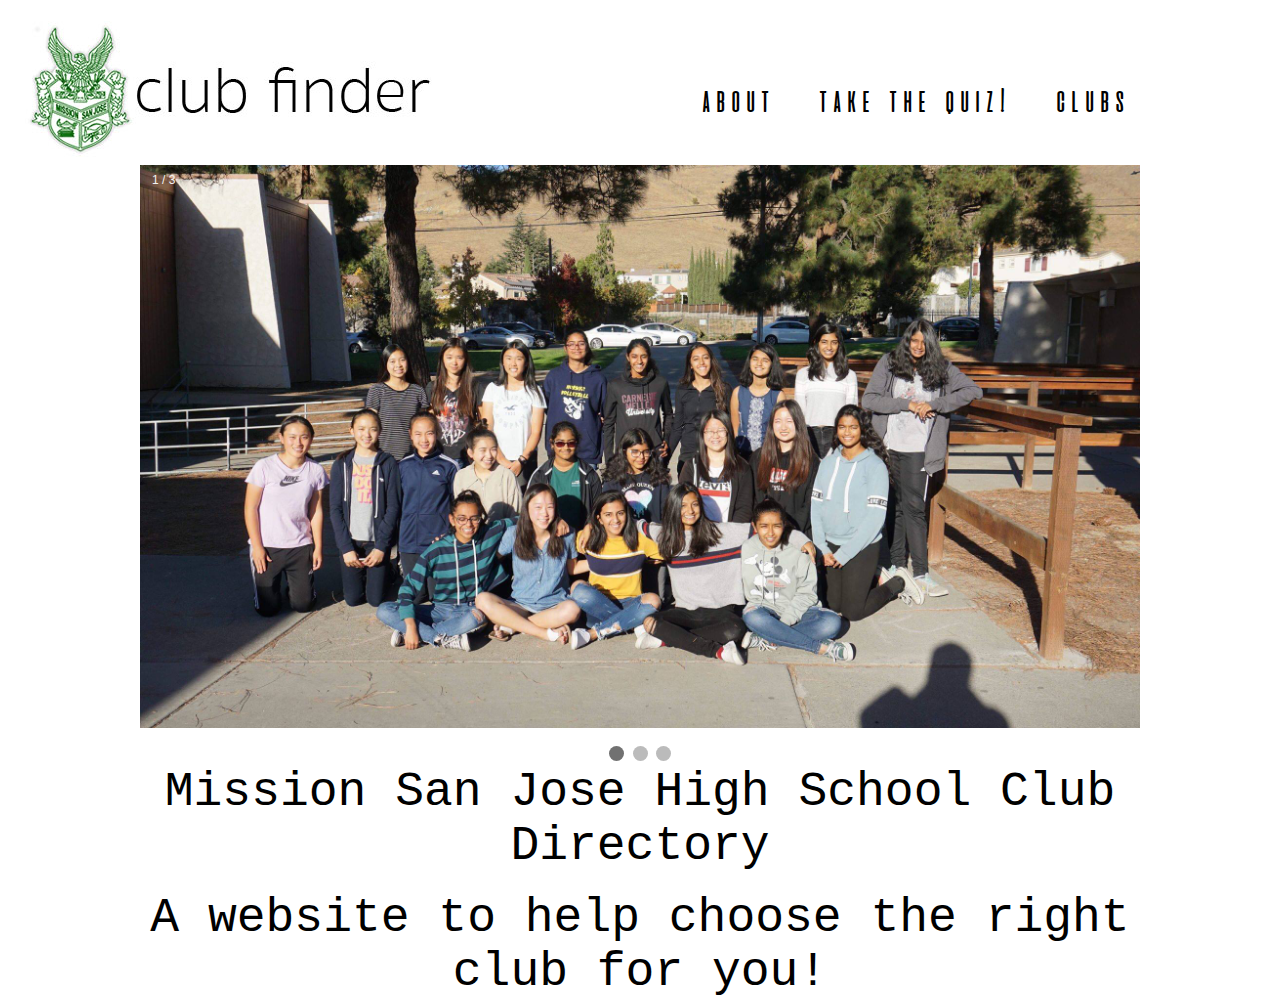
==== about.html @ 4b56bc1f "Update about.html" ====
<!DOCTYPE html>
<html>
<head>
    <link rel="stylesheet" href="index.css" type = "text/css">
    <script src="index.js"></script>
    <title>Club Finder</title>
		 <meta charset="UTF-8">
    <meta name="viewport" content="width=device-width, initial-scale=1">
<div id="nav">
			<ul>
        <li><a href="about.html">about</a></li>
        <li><a href="quiz.html">take the quiz!</a></li>
	<li><a href="clubs.html">clubs</a></li>
			</ul>
		</div>
    <div id="logo">
      <a href="index.html"><img src="mission-hs.jpg" alt="logo"/></a>
		<!--	<h1>Club Finder</h1>
      <h5>A website to help you choose the right club for you!</h5>-->
		</div>
</head>

<!-- 	create automatic slideshow -->
<body>
<head>	
	<meta name="viewport" content="width=device-width, initial-scale=1">
      	<style>
      * {box-sizing: border-box;}
      body {font-family: Verdana, sans-serif;}
      .mySlides {display: none;}
      img {vertical-align: middle;}

      /* Slideshow container */
      .slideshow-container {
      max-width: 1000px;
      position: relative;
      margin: auto;
      }

      /* Caption text */
      .text {
      color: #f2f2f2;
      font-size: 15px;
      padding: 8px 12px;
      position: absolute;
      bottom: 8px;
      width: 100%;
      text-align: center;
      }

    /* Number text (1/3 etc) */
    .numbertext {
    color: #f2f2f2;
    font-size: 12px;
    padding: 8px 12px;
    position: absolute;
    top: 0;
    }

    /* The dots/bullets/indicators */
    .dot {
    height: 15px;
    width: 15px;
    margin: 0 2px;
    background-color: #bbb;
    border-radius: 50%;
    display: inline-block;
    transition: background-color 0.6s ease;
    }

    .active {
    background-color: #717171;
    }

    /* Fading animation */
    .fade {
    -webkit-animation-name: fade;
    -webkit-animation-duration: 1.5s;
    animation-name: fade;
    animation-duration: 1.5s;
    }

    @-webkit-keyframes fade {
    from {opacity: .4}
    to {opacity: 1}
    }

    @keyframes fade {
    from {opacity: .4}
    to {opacity: 1}
    }

    /* On smaller screens, decrease text size */
    @media only screen and (max-width: 300px) {
    .text {font-size: 11px}
  }
  </style>
</head>
<body>

<div class="slideshow-container">

<div class="mySlides fade">
  <div class="numbertext">1 / 3</div>
  <img src="gwc.jpg" style="width:100%">
<!--   <div class="text">Girls Who Code</div> -->
</div>

<div class="mySlides fade">
  <div class="numbertext">2 / 3</div>
  <img src="msjdeca.jpg" style="width:100%">
<!--   <div class="text">DECA</div> -->
</div>

<div class="mySlides fade">
  <div class="numbertext">3 / 3</div>
  <img src="keyclub.jpg" style="width:100%">
<!--   <div class="text">Key Club</div> -->
</div>

<br>

<div style="text-align:center">
  <span class="dot"></span>
  <span class="dot"></span>
  <span class="dot"></span>
</div>
	
<script>
var slideIndex = 0;
showSlides();

function showSlides() {
  var i;
  var slides = document.getElementsByClassName("mySlides");
  var dots = document.getElementsByClassName("dot");
  for (i = 0; i < slides.length; i++) {
    slides[i].style.display = "none";  
  }
  slideIndex++;
  if (slideIndex > slides.length) {slideIndex = 1}    
  for (i = 0; i < dots.length; i++) {
    dots[i].className = dots[i].className.replace(" active", "");
  }
  slides[slideIndex-1].style.display = "block";  
  dots[slideIndex-1].className += " active";
  setTimeout(showSlides, 3000); // Change image every 3 seconds
}
</script>
<!-- end of automatic slideshow -->
<body>
	<center><font face = "Courier New", Courier, monospace" font size = "14"> Mission San Jose High School Club Directory</font><center>
	<br>
	<center><font face = "Courier New", Courier, monospace" font size = "12">A website to help choose the right club for you!</font><center>
<!-- 	<h1><a id="link" href="quiz.html">take the quiz!</a></h1> -->
</body>


	
	
<!-- <body>
  <main class="wrapper">
    <section class="section parallax bg1">
      <h1>mission san jose high school club directory</h1>
    </section>
    <section class="section static">
      <h1>a website to help choose the right club for you!</h1>
    </section>
    <section class="section parallax bg2">
        <h1><a id="link" href="quiz.html">take the quiz!</a></h1>
      </section>
    </main>
</body>
 -->

</html>
---- index.css ----
@font-face {
		font-family: aliensandcows; /*a name to be used later*/
		src: url('aliens_and_cows/aliens_and_cows.ttf')
}
body{
	font-family: aliensandcows;
}
#nav{
	width: 60%;
	display: inline-block;
	text-align: center;
	color: #000000;
	float: right;
	/*font-family: "Courier New", Courier, monospace;*/
}

#nav ul li{
	display: inline-block;
	height: 62px;
	padding-top: 55px;
	color: black;
	font-style: normal;
	font-size: 35px;
	text-decoration: none;
	font-family: aliensandcows;
}
#nav ul li a{
	padding: 20px;
	background: white;
	color: black;
	float: center;
	text-decoration: none;
	font-family: aliensandcows;
}
#nav ul li a:hover{
	background: #fbfbfb;
	box-shadow: 0px 1px 1px #666;
	text-decoration: none;
	font-family: aliensandcows;
}
#nav ul li a:active{
	background-color: #ff8f00;
	font-family: aliensandcows;
}
#logo{
	width: 40%;
	margin-top: 5px;
	font-family: aliens_and_cows;
	display: inline-block;
	color: black ;
}
.wrapper {
 /* The height needs to be set to a fixed value for the effect to work.
  * 100vh is the full height of the viewport. */
	height: 100vh;
		  /* The scaling of the images would add a horizontal scrollbar, so disable x overflow. */
  overflow-x: hidden;
		  /* Enable scrolling on the page. */
  overflow-y: auto;
		  /* Set the perspective to 2px. This is essentailly the simulated distance from the viewport to transformed objects.*/
  perspective: 2px;
}

		.section {
		  /* Needed for children to be absolutely positioned relative to the parent. */
		  position: relative;
		  /* The height of the container. Must be set, but it doesn't really matter what the value is. */
		  height: 100vh;

		  /* For text formatting. */
		  display: flex;
		  align-items: center;
		  justify-content: center;
		  color: white;
			font-size: 50px;
		  text-shadow: 0 0 5px #000;
		}

		.parallax::after {
		  /* Display and position the pseudo-element */
		  content: " ";
		  position: absolute;
		  top: 0;
		  right: 0;
		  bottom: 0;
		  left: 0;

		  /* Move the pseudo-element back away from the camera,
		   * then scale it back up to fill the viewport.
		   * Because the pseudo-element is further away, it appears to move more slowly, like in real life. */
		  transform: translateZ(-1px) scale(1.5);
		  /* Force the background image to fill the whole element. */
		  background-size: 100%;
		  /* Keep the image from overlapping sibling elements. */
		  z-index: -1;
		}

		/* The styling for the static div. */
		.static {
		  background: #228B22;
			font-size: 40px;
		}

		/* Sets the actual background images to adorable kitties. This part is crucial. */
		.bg1::after {
		  background-image: url('msjclubs.jpg');
		}

		.bg2::after {
		  background-image: url('gwc.jpg');
		}
#link{
	text-decoration: none;
	color: white;
}
#clubinfo{
	font-family: Palatino;
}
.clubname{
	font-family: Palatino;
	font-size: 25px;
}
.clubcategory{
	font-family: aliensandcows;
	font-size: 60px;
}
#clubindex{
	font-family: aliensandcows;
	font-size: 75px;
}
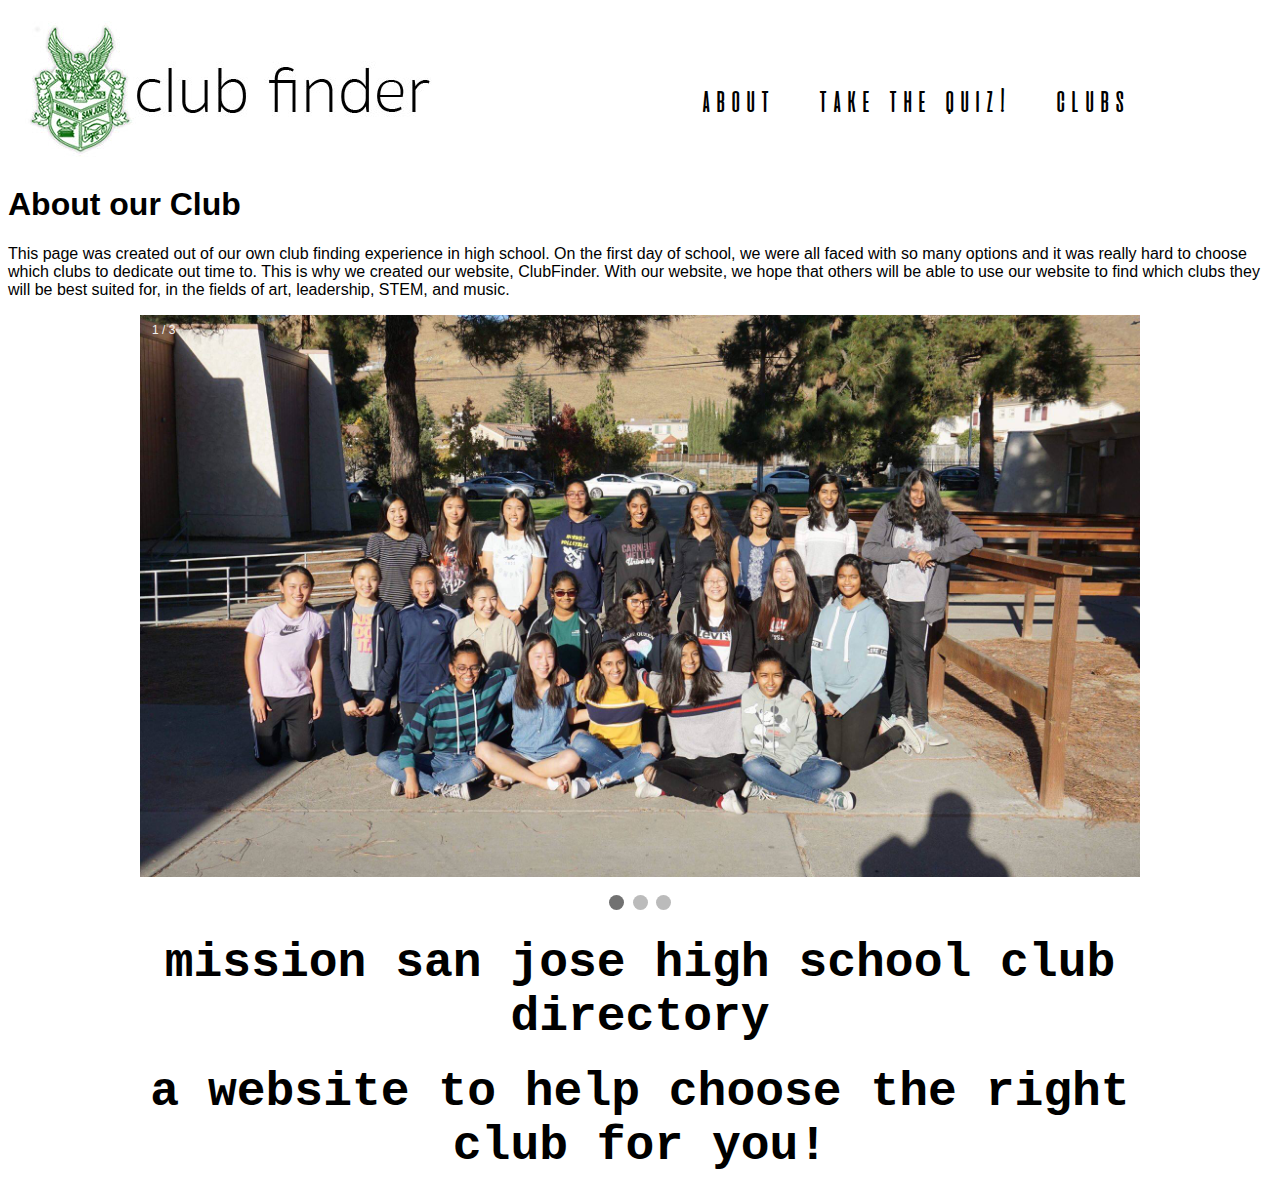
==== commit 26f8245b: "Update about.html" ====
--- a/about.html
+++ b/about.html
@@ -23,6 +23,8 @@
 <!-- 	create automatic slideshow -->
 <body>
 <head>	
+	<h1>About our Club</h1>
+		<p>This page was created out of our own club finding experience in high school. On the first day of school, we were all faced with so many options and it was really hard to choose which clubs to dedicate out time to. This is why we created our website, ClubFinder. With our website, we hope that others will be able to use our website to find which clubs they will be best suited for, in the fields of art, leadership, STEM, and music.</p>
 	<meta name="viewport" content="width=device-width, initial-scale=1">
       	<style>
       * {box-sizing: border-box;}
@@ -149,9 +151,8 @@
 </script>
 <!-- end of automatic slideshow -->
 <body>
-	<center><font face = "Courier New", Courier, monospace" font size = "14"> Mission San Jose High School Club Directory</font><center>
-	<br>
-	<center><font face = "Courier New", Courier, monospace" font size = "12">A website to help choose the right club for you!</font><center>
+	<h1><center><font face = "Courier New", Courier, monospace" font size = "16"> mission san jose high school club directory</font><center></h1>
+	<h2><center><font face = "Courier New", Courier, monospace" font size = "14">a website to help choose the right club for you!</font><center></h2>
 <!-- 	<h1><a id="link" href="quiz.html">take the quiz!</a></h1> -->
 </body>
 
--- a/index.css
+++ b/index.css
@@ -126,5 +126,9 @@
 }
 #clubindex{
 	font-family: aliensandcows;
-	font-size: 75px;
+	font-size: 70px;
 }
+.clubblock{
+	width: 33%;
+	border: black;
+}
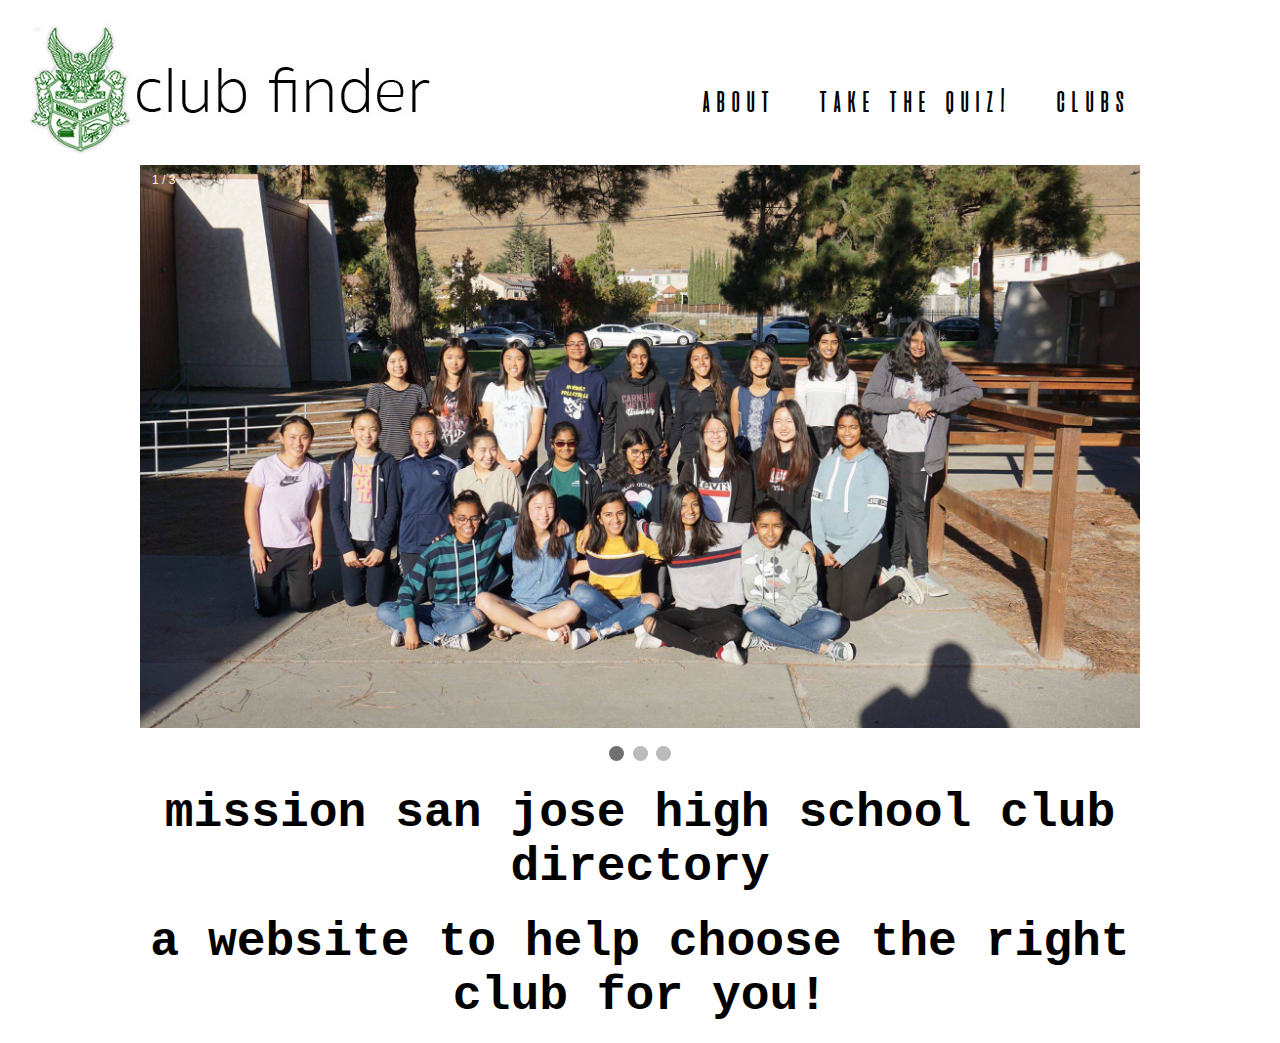
==== commit 3e2d7da9: "Update about.html" ====
--- a/about.html
+++ b/about.html
@@ -6,6 +6,7 @@
     <title>Club Finder</title>
 		 <meta charset="UTF-8">
     <meta name="viewport" content="width=device-width, initial-scale=1">
+	<link rel="icon" href="https://convertico.com/images/1550422905.2444/mission-hs.ico">
 <div id="nav">
 			<ul>
         <li><a href="about.html">about</a></li>
@@ -23,8 +24,6 @@
 <!-- 	create automatic slideshow -->
 <body>
 <head>	
-	<h1>About our Club</h1>
-		<p>This page was created out of our own club finding experience in high school. On the first day of school, we were all faced with so many options and it was really hard to choose which clubs to dedicate out time to. This is why we created our website, ClubFinder. With our website, we hope that others will be able to use our website to find which clubs they will be best suited for, in the fields of art, leadership, STEM, and music.</p>
 	<meta name="viewport" content="width=device-width, initial-scale=1">
       	<style>
       * {box-sizing: border-box;}
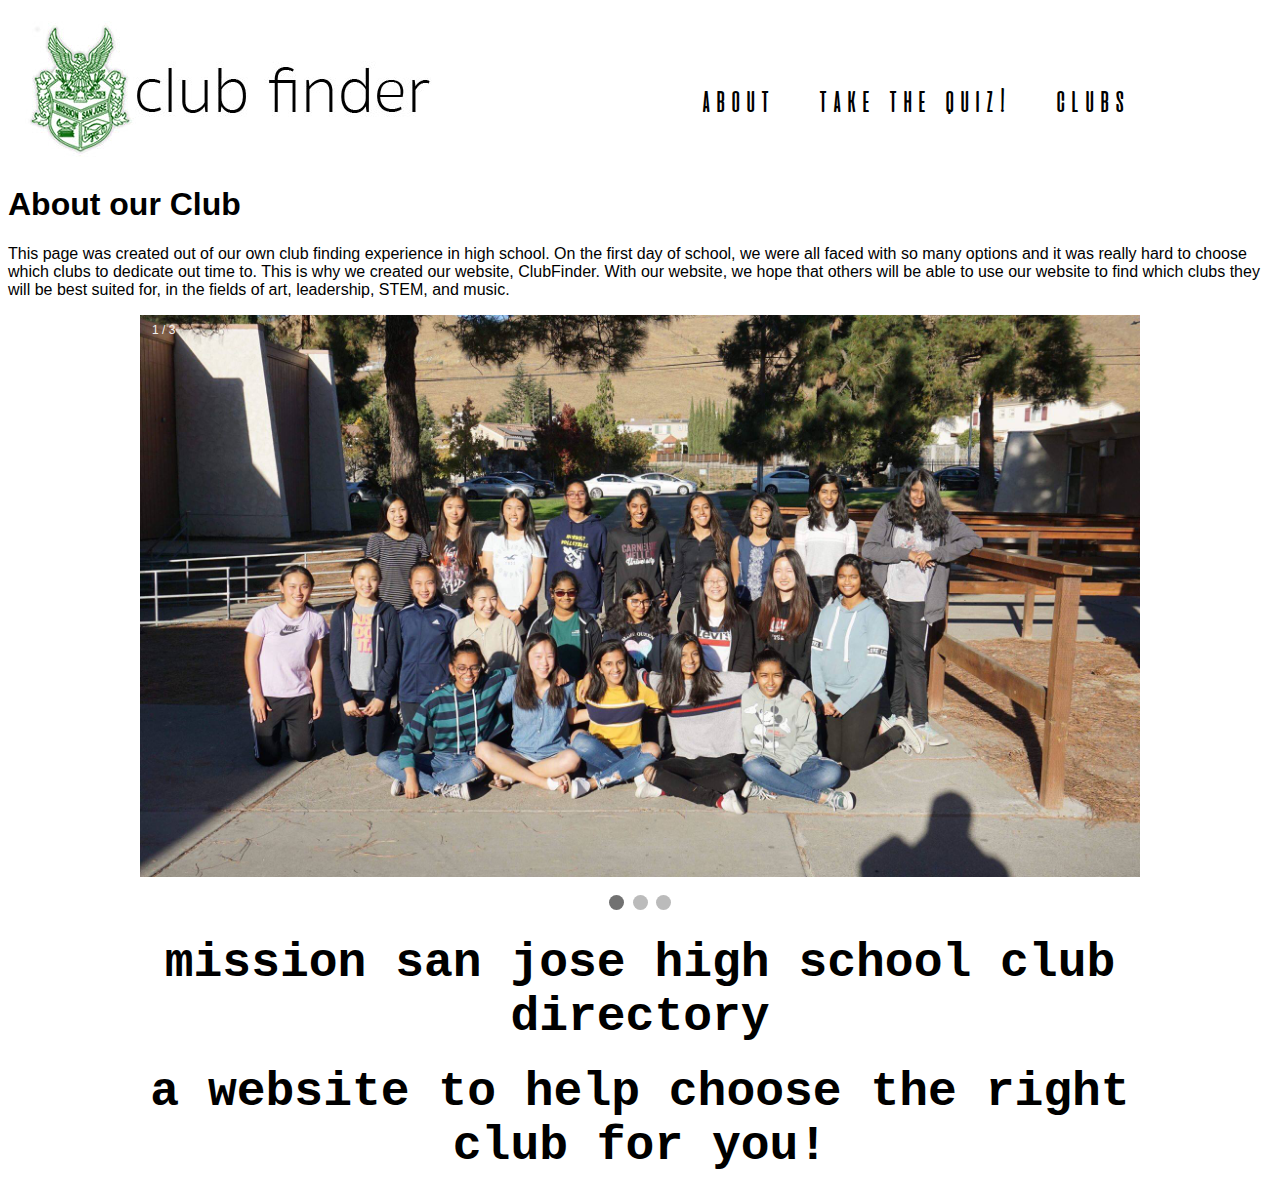
==== commit 45bf26bd: "Merge pull request #73 from msjhsgwc/kyseow-patch-3" ====
--- a/about.html
+++ b/about.html
@@ -24,6 +24,8 @@
 <!-- 	create automatic slideshow -->
 <body>
 <head>	
+	<h1>About our Club</h1>
+		<p>This page was created out of our own club finding experience in high school. On the first day of school, we were all faced with so many options and it was really hard to choose which clubs to dedicate out time to. This is why we created our website, ClubFinder. With our website, we hope that others will be able to use our website to find which clubs they will be best suited for, in the fields of art, leadership, STEM, and music.</p>
 	<meta name="viewport" content="width=device-width, initial-scale=1">
       	<style>
       * {box-sizing: border-box;}
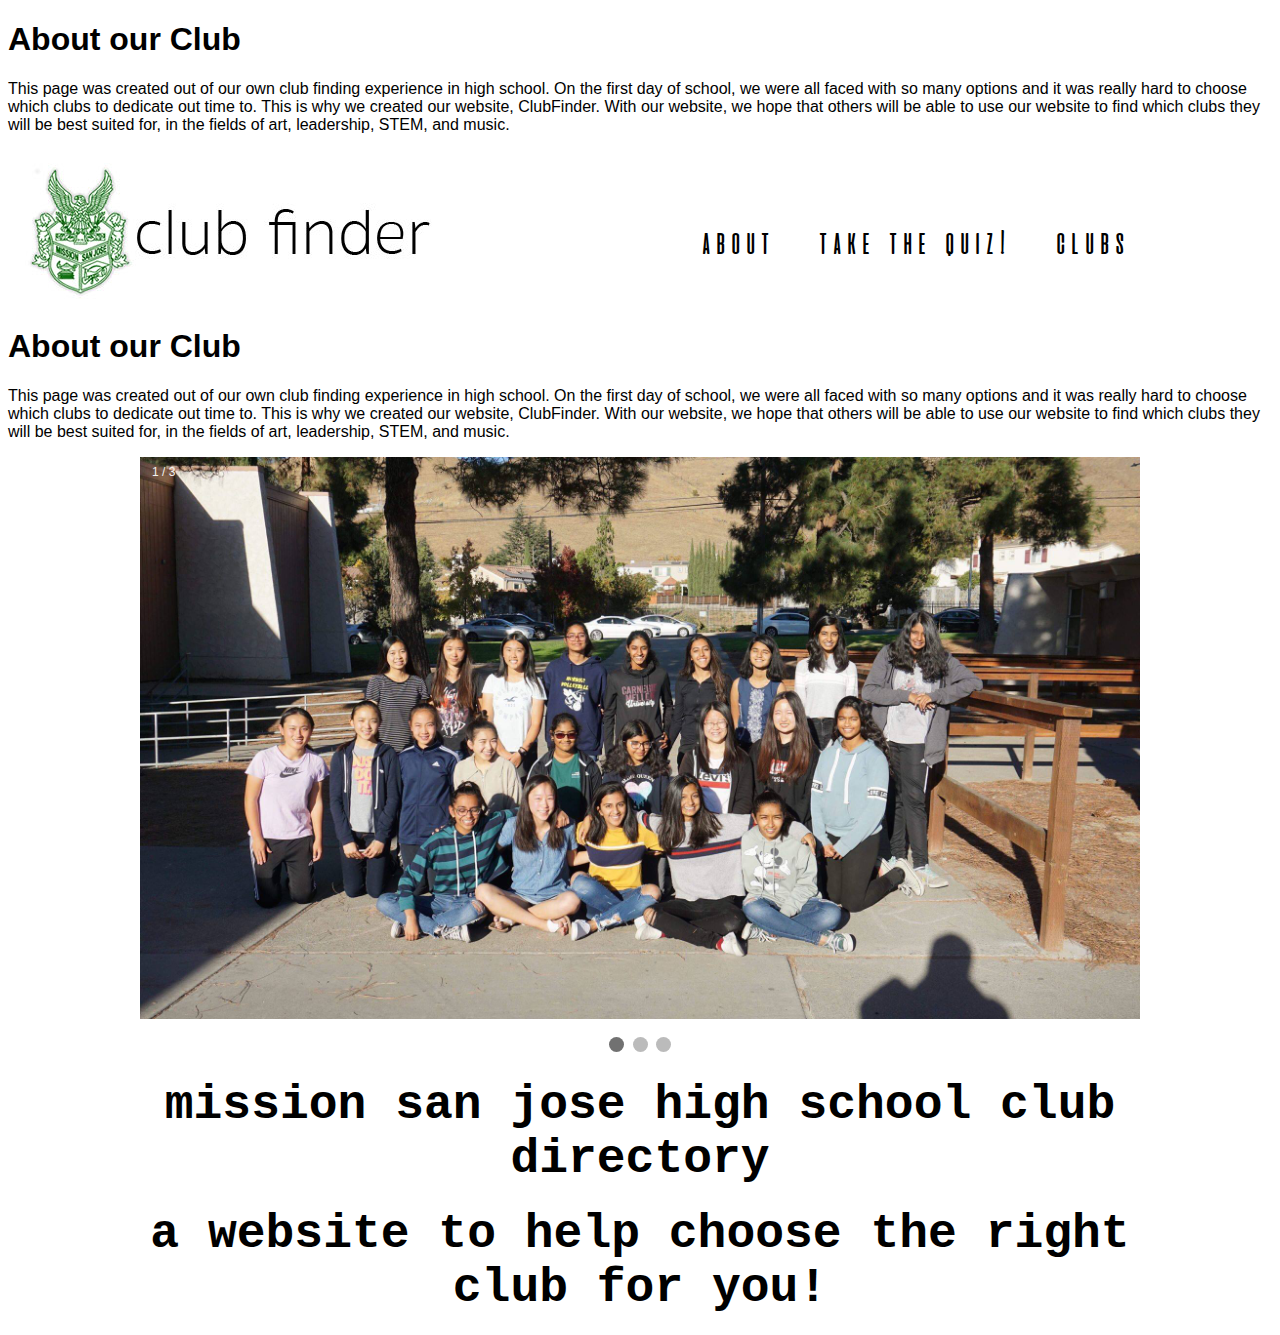
==== commit b0fc671a: "Update about.html" ====
--- a/about.html
+++ b/about.html
@@ -1,6 +1,8 @@
 <!DOCTYPE html>
 <html>
 <head>
+	<h1>About our Club</h1>
+		<p>This page was created out of our own club finding experience in high school. On the first day of school, we were all faced with so many options and it was really hard to choose which clubs to dedicate out time to. This is why we created our website, ClubFinder. With our website, we hope that others will be able to use our website to find which clubs they will be best suited for, in the fields of art, leadership, STEM, and music.</p>
     <link rel="stylesheet" href="index.css" type = "text/css">
     <script src="index.js"></script>
     <title>Club Finder</title>
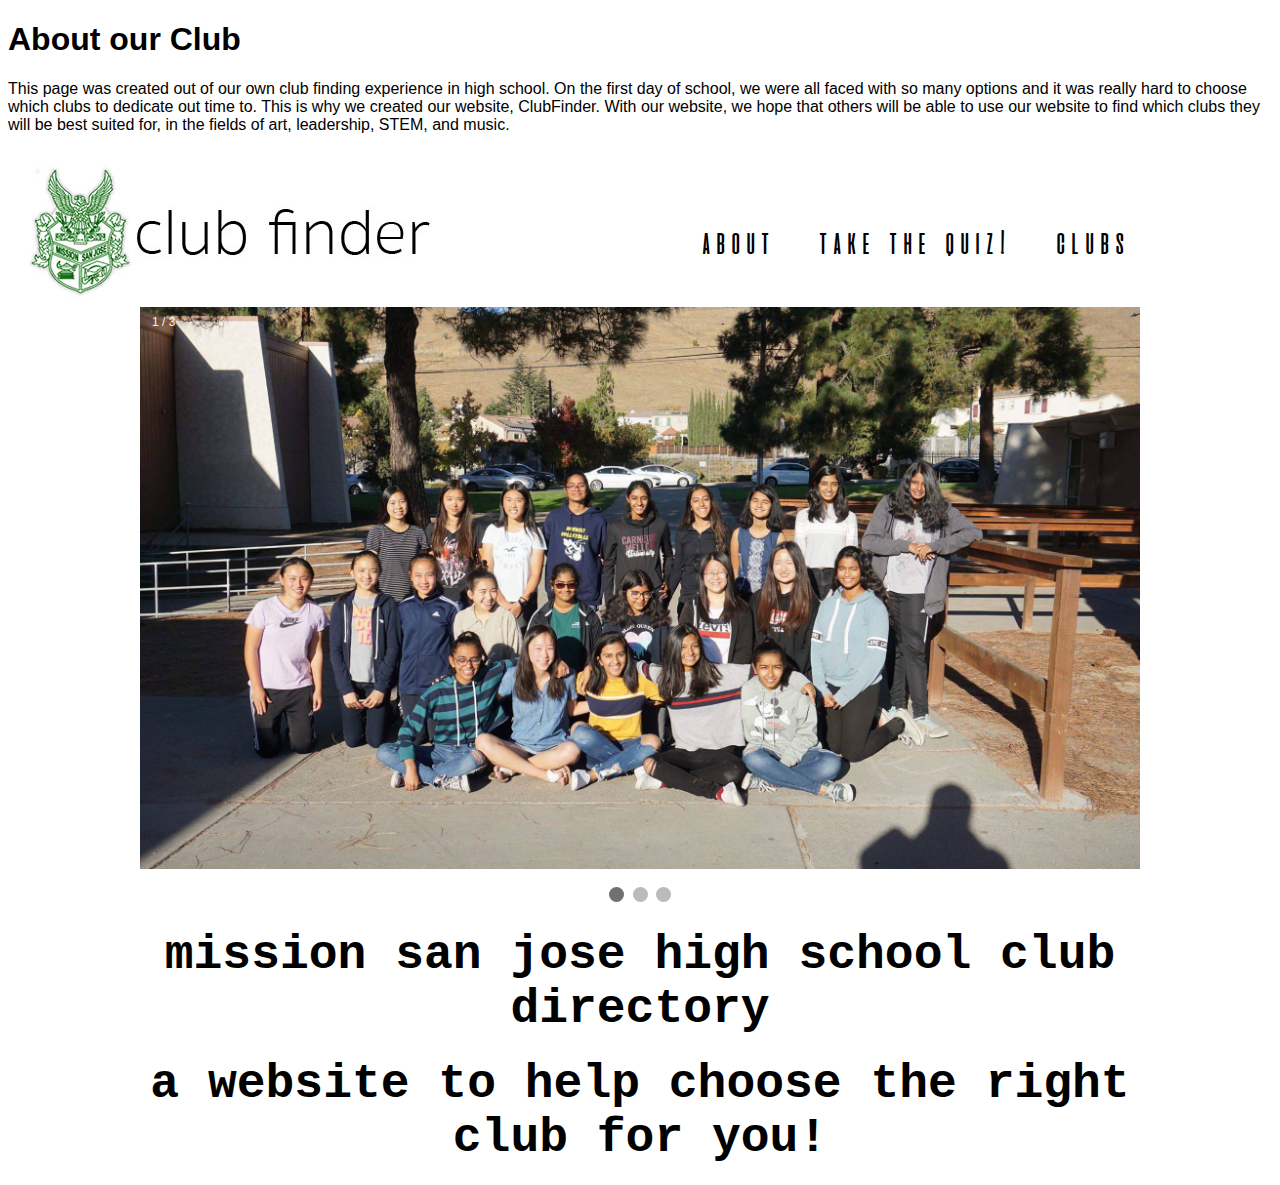
==== commit f94a9426: "Revert "added in an about paragraph"" ====
--- a/about.html
+++ b/about.html
@@ -26,8 +26,6 @@
 <!-- 	create automatic slideshow -->
 <body>
 <head>	
-	<h1>About our Club</h1>
-		<p>This page was created out of our own club finding experience in high school. On the first day of school, we were all faced with so many options and it was really hard to choose which clubs to dedicate out time to. This is why we created our website, ClubFinder. With our website, we hope that others will be able to use our website to find which clubs they will be best suited for, in the fields of art, leadership, STEM, and music.</p>
 	<meta name="viewport" content="width=device-width, initial-scale=1">
       	<style>
       * {box-sizing: border-box;}
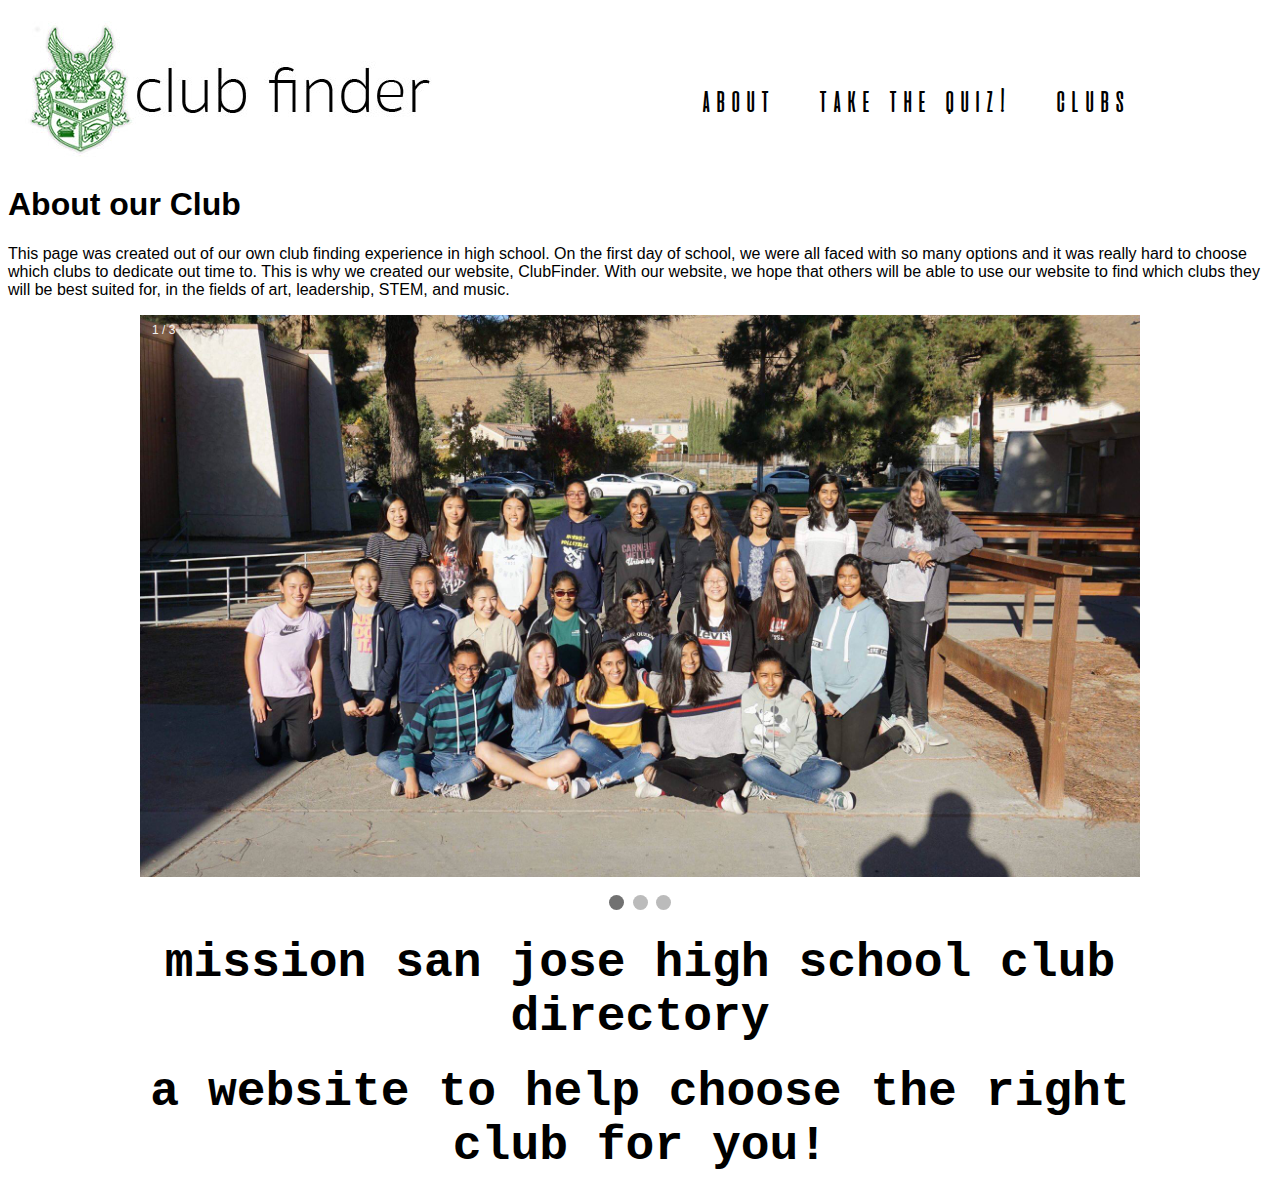
==== commit eadadf41: "Update about.html" ====
--- a/about.html
+++ b/about.html
@@ -1,8 +1,6 @@
 <!DOCTYPE html>
 <html>
 <head>
-	<h1>About our Club</h1>
-		<p>This page was created out of our own club finding experience in high school. On the first day of school, we were all faced with so many options and it was really hard to choose which clubs to dedicate out time to. This is why we created our website, ClubFinder. With our website, we hope that others will be able to use our website to find which clubs they will be best suited for, in the fields of art, leadership, STEM, and music.</p>
     <link rel="stylesheet" href="index.css" type = "text/css">
     <script src="index.js"></script>
     <title>Club Finder</title>
@@ -26,6 +24,8 @@
 <!-- 	create automatic slideshow -->
 <body>
 <head>	
+	<h1>About our Club</h1>
+		<p>This page was created out of our own club finding experience in high school. On the first day of school, we were all faced with so many options and it was really hard to choose which clubs to dedicate out time to. This is why we created our website, ClubFinder. With our website, we hope that others will be able to use our website to find which clubs they will be best suited for, in the fields of art, leadership, STEM, and music.</p>
 	<meta name="viewport" content="width=device-width, initial-scale=1">
       	<style>
       * {box-sizing: border-box;}
